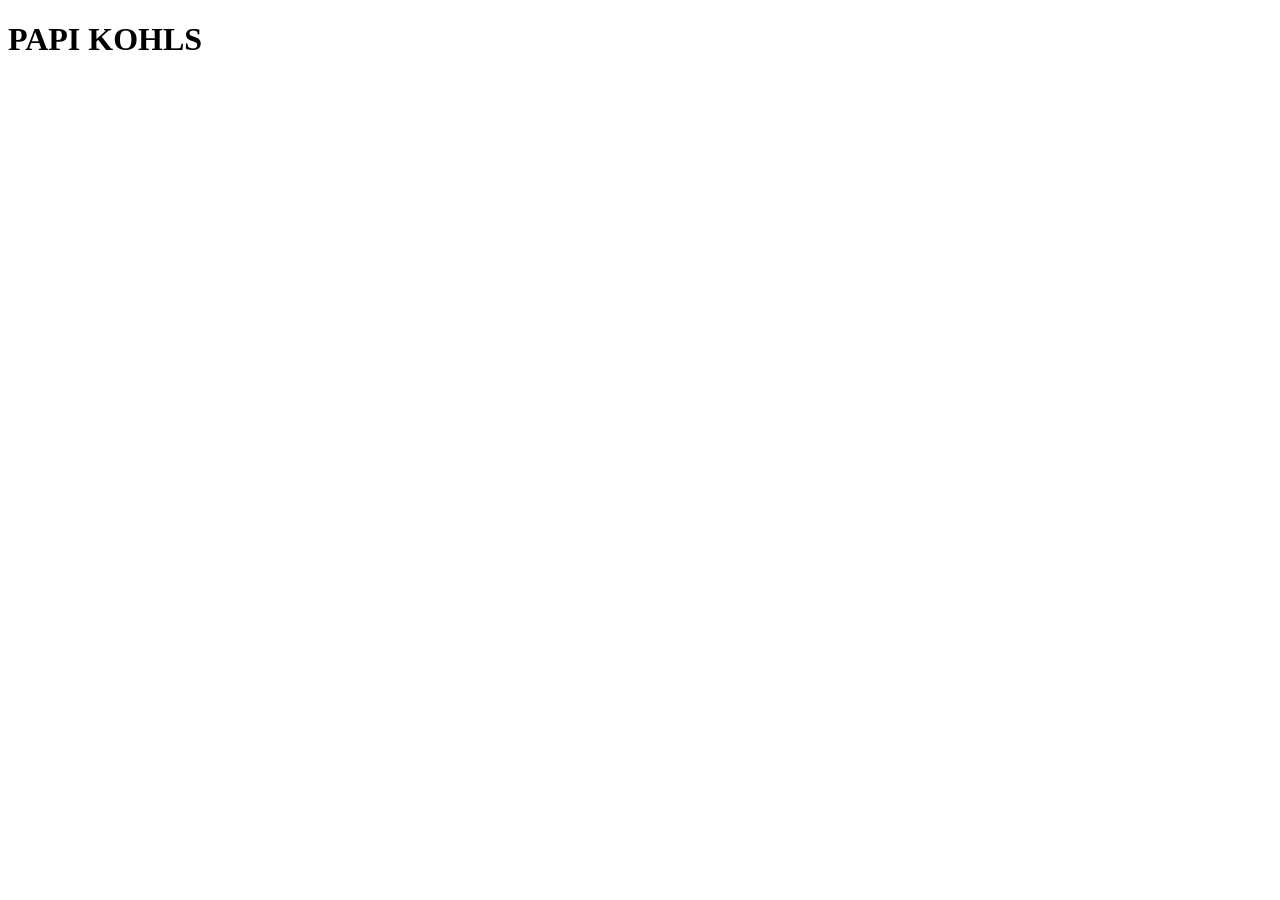
==== index.html @ eef126aa "prueba" ====
<!DOCTYPE html>
<html lang="en">
<head>
    <meta charset="UTF-8">
    <meta http-equiv="X-UA-Compatible" content="IE=edge">
    <meta name="viewport" content="width=device-width, initial-scale=1.0">
    <title>Document</title>
</head>
<body>
    <h1>PAPI KOHLS</h1>
</body>
</html>
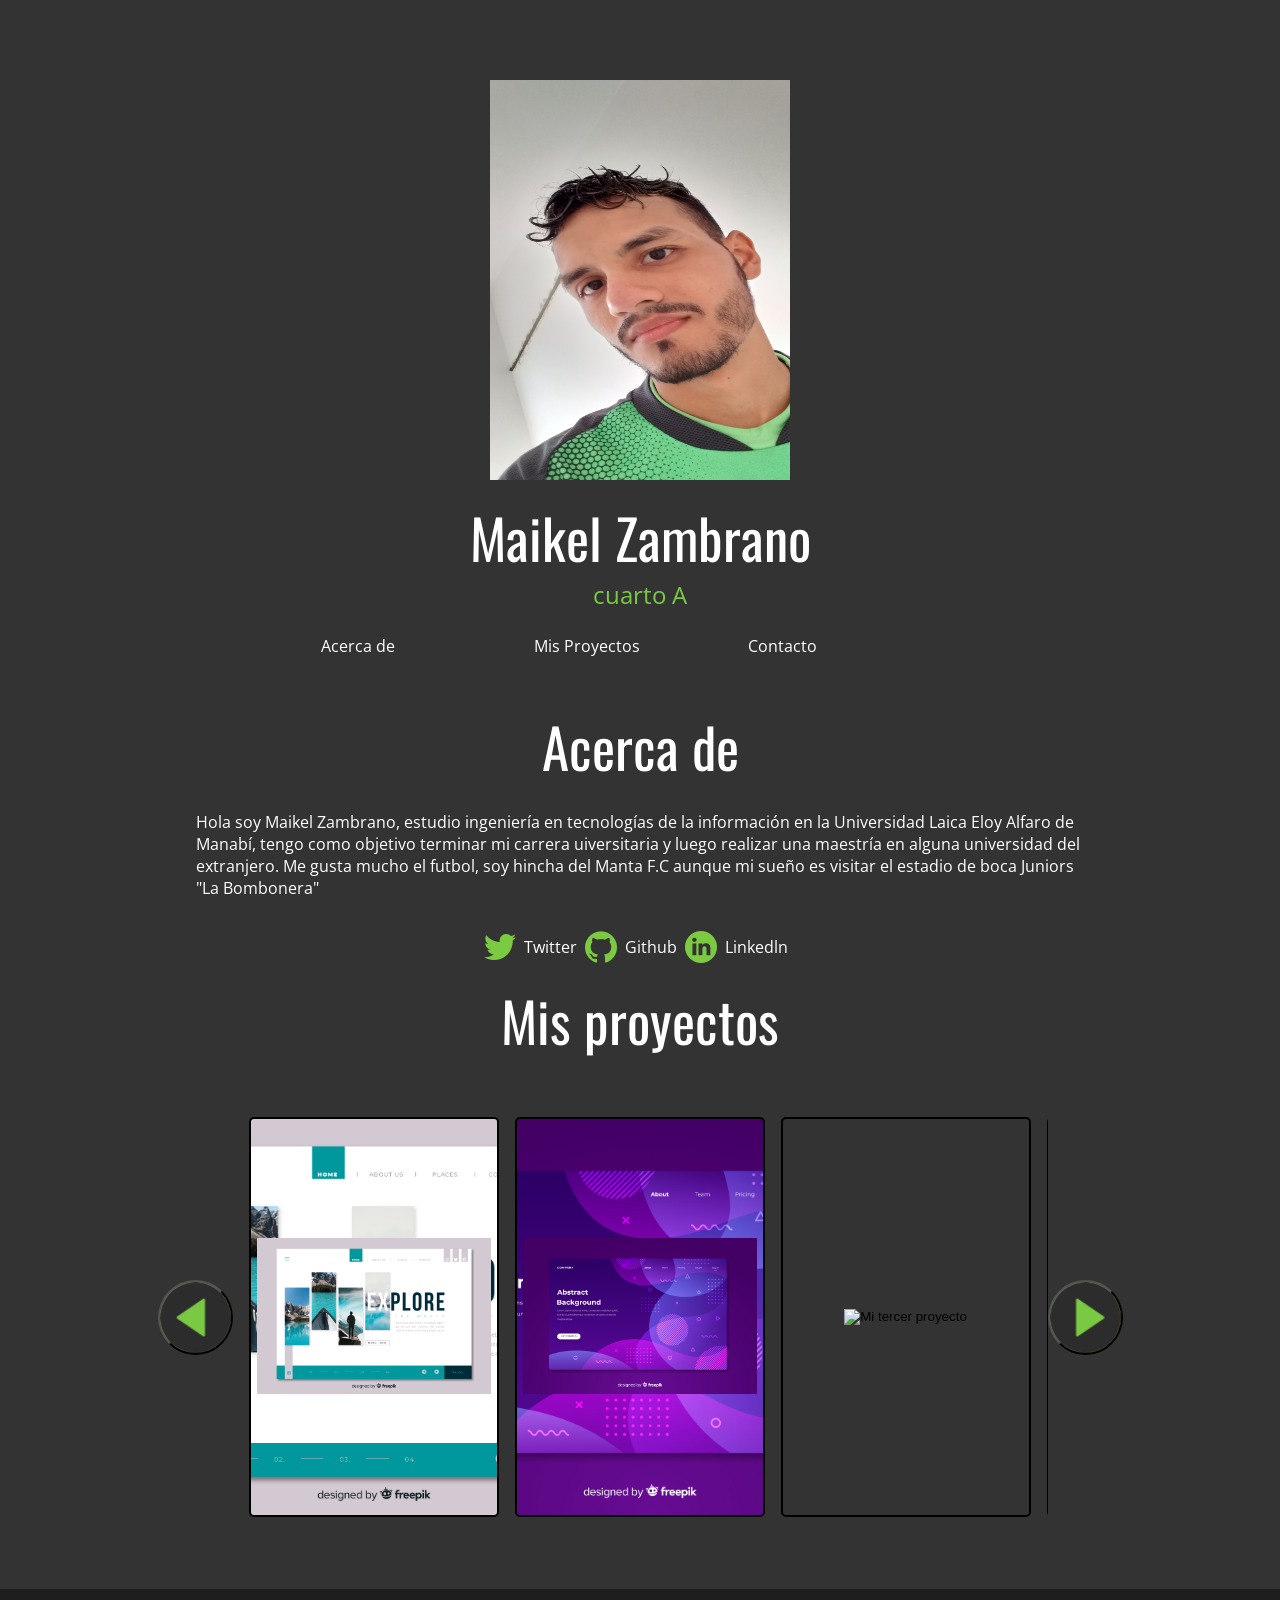
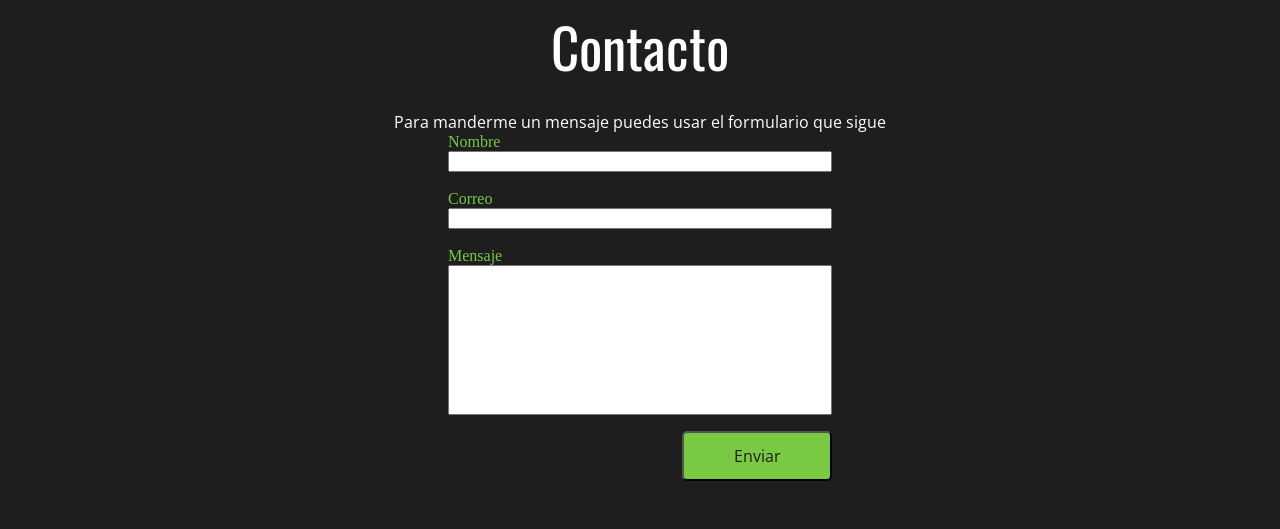
==== commit abe27e3f: "prueba2" ====
--- a/index.html
+++ b/index.html
@@ -1,12 +1,129 @@
 <!DOCTYPE html>
-<html lang="en">
-<head>
-    <meta charset="UTF-8">
-    <meta http-equiv="X-UA-Compatible" content="IE=edge">
-    <meta name="viewport" content="width=device-width, initial-scale=1.0">
-    <title>Document</title>
-</head>
-<body>
-    <h1>PAPI KOHLS</h1>
-</body>
-</html>+<html lang="es">
+  <head>
+    <meta charset="utf-8" />
+    <meta content="width=device-width, initial-scale=1" name="viewport" />
+    <title>Mi Portafolio</title>
+    <link href="styles.css" rel="stylesheet" />
+    <link
+      href="https://fonts.googleapis.com/css?family=Open+Sans|Oswald&display=swap"
+      rel="stylesheet"
+    />
+  </head>
+
+
+
+  <body>
+    <header>
+      <div class="img-portada"></div>
+    <img src="images/imagen-perfil.jpg" class="header-img" alt="fotografia del estudiante Maikel"></img>
+    <h1 class="header">Maikel Zambrano</h1>
+    <h2 class="subtitle">cuarto A</h2>
+    <nav class="navigation">
+      <ul class="nav-item">
+        <li><a href="#" Acerca de></a> Acerca de</li></ul>
+
+      <ul class="nav-item">
+        <li><a href="#"></a>Mis Proyectos</li></ul>
+
+      <ul class="nav-item">
+        <li><a href="#"></a>Contacto</li></ul>
+    </nav>
+</header>
+<main>
+  <section>
+    <h2 class="header">Acerca de</h2>
+    <p class="intro">
+      Hola soy Maikel Zambrano, estudio ingeniería en tecnologías de la información
+      en la Universidad Laica Eloy Alfaro de Manabí, tengo como objetivo terminar mi carrera 
+      uiversitaria y luego realizar una maestría en alguna universidad del extranjero.
+      Me gusta mucho el futbol, soy hincha del Manta F.C aunque mi sueño es visitar el estadio de 
+      boca Juniors "La Bombonera"
+      <ul class="social-media">
+        <li>
+          <a href="https://twitter.com" target="_blank"
+            ><img src="images/twitter.png" alt="Twitter de nombreEstudiante"/>
+            <p class="social-link-text">Twitter</p>
+          </a>
+        </li>
+        <li>
+          <a href="https://github.com/" target="_blank">
+          <img src="images/github-logo.png" alt="Github"/>
+          <p class="social-link-text">Github</p>
+          </a>
+          </li>
+        <li>
+          <a href="https://www.linkedin.com" target="_blank"
+            ><img src="images/linkedin.png" alt="linkedin del estudiante"/>
+            <p class="social-link-text">Linkedln</p>
+          </a>
+        </li>
+      </ul>
+    </p>
+</section>
+<section>
+  <h2 class="header">Mis proyectos</h2>
+    <div class="carousel">
+      <button class="arrow arrow-left" aria-label="boton hacia atras"></button>
+      <div class="window">
+        <ul class="project-container">
+          <li class="project1-container"><button class="project1 project"><img
+          src="images/project1.png" class="project-img" alt="Mi primer
+          proyecto"></button></li>
+          <li class="project2-container"><button class="project2 project"><img
+          src="images/project2.png" class="project-img" alt="Mi segundo
+          proyecto"></button></li>
+          <li class="project3-container"><button class="project3 project"><img
+          src="images/project3.png" class="project-img" alt="Mi tercer
+          proyecto"></button></li>
+          <li class="project4-container" aria-hidden="true"><button class="project4
+          project" tabindex="-1"><img src="images/project4.png" class="project-img"
+          alt="Mi cuarto proyecto"></button></li>
+          <li class="project5-container" aria-hidden="true"><button
+          class="project5 project" tabindex="-1"><img src="images/project5.png"
+          class="project-img" alt="Mi quito proyecto"></button></li>
+          
+          
+        <!-- <li class="project4-container"><button class="project4 project"><img
+            src="images/project4.png" class="project-img" alt="Mi cuarto
+            proyecto"></button></li>
+            <li class="project5-container"><button class="project5 project"><img
+              src="images/project5.png" class="project-img" alt="Mi quinto
+              proyecto"></button></li>--> 
+          </ul>
+        </div> 
+      <button class="arrow arrow-right" aria-label="boton hacia adelante"></button>
+      </div>
+   </section>
+  </main>
+
+  <footer class="contact-section">
+    <h2 class="header">Contacto</h2>
+    <p class="intro">Para manderme un mensaje puedes usar el formulario que
+    sigue</p>
+    <form class="form-container">
+    <label class="form-label">Nombre</label><input type="text" arialabel="
+    nombre" id="name" />
+    <span id="name-error" aria-live="assertive"></span>
+    <br />
+    <label class="form-label">Correo</label><input type="text" arialabel="
+    correo" /> <br />
+    <label class="message-input">Mensaje<input type="text" /> <br
+    /></label>
+    <button class="send-button">Enviar</button>
+    </form>
+    </footer>
+
+    <div class="notification" aria-live="assertive">El formulario fue enviado sin errores</div>
+    <div class="modal-container">
+      <div class="modal">
+      <h2 class="header" id="modal-header" tabindex="0">Ejemplo de un
+      proyecto mio</h2>
+      <img src="images/project1.png" class="modal-project-image"
+      alt="pantallazo del proyecto"/>
+      <button class="modal-button">Cerrar</button>
+      </div>
+      </div>
+
+    <script src="index.js" type="text/javascript"></script>
+  </body>
--- a/styles.css
+++ b/styles.css
@@ -0,0 +1,369 @@
+/* css reset */
+html {
+  box-sizing: border-box;
+  font-size: 16px;
+}
+
+*,
+*:before,
+*:after {
+  box-sizing: inherit;
+}
+
+body,
+h1,
+h2,
+h3,
+h4,
+h5,
+h6,
+p,
+ol,
+ul {
+  margin: 0;
+  padding: 0;
+  font-weight: normal;
+  color: var(--blanco);
+}
+
+ol,
+ul {
+  list-style: none;
+}
+
+img {
+  max-width: 100%;
+  height: auto;
+}
+
+/*--- end of reset ----*/
+
+:root {
+  --blanco: white;
+  --gris-medio: #333333;
+  --gris-oscuro: #1e1e1e;
+  --main-font: "Oswald", sans-serif;
+  --secondary-font: "Open Sans", sans-serif;
+  --shadow: rgba(0, 0, 0, 0.75);
+  --verde: #7ac943;
+}
+
+body, header, section   {
+  align-items: center;
+  background-color: var(--gris-medio);
+  display: flex;
+  flex-direction: column;
+  width: 100%;
+}
+
+.header {
+  color: var(--blanco);
+  font-family: var(--main-font);
+  font-size: 55px;
+  margin-top: 16px;
+  
+}
+
+.subtitle {
+  color: var(--verde);
+  font-family: var(--secondary-font);
+  font-size: 24px;
+}
+
+.header-img {
+/* background:  url(./images/imagen-perfil.jpg);
+   border-radius: 50%;
+border: 1px solid var(--gris-oscuro);
+  box-shadow: 8px 16px 32px 0px var(--shadow);*/
+  height: 400px;
+  margin-top: 80px;
+  width: 300px;
+ 
+  
+}
+
+
+
+nav {
+  width: 100%;
+}
+
+.navigation {
+  color: var(--blanco);
+  cursor: pointer;
+ display: flex;
+  justify-content: space-around;
+  margin: 24px 0;
+  width: 50%;
+ 
+  
+}
+
+.nav-item {
+  align-items: center;
+  border-radius: 5px;
+ /* display: flex;*/
+  font-family: var(--secondary-font);
+  height: 30px;
+  justify-content: center;
+  width: 33%;
+}
+
+.nav-item:hover {
+  background-color: var(--verde);
+  cursor: pointer;
+}
+.nav-item:hover a{
+  color: var(--gris-oscuro);
+}
+.form-label{
+  color: var(--verde);
+}
+.intro {
+  margin: 24px 196px 0;
+  font-family: var(--secondary-font);
+  color: var(--blanco);
+  }
+
+.social-media {
+  align-items: center;
+  display: flex;
+  justify-content: space-around;
+  margin: 32px auto 0;
+  /* width: 20%; */
+  }
+  .social-media li a {
+    align-items: center;
+    display: flex;
+    color: var(--blanco);
+    font-family: var(--secondary-font);
+    text-decoration: none;
+    }
+    .social-link-text {
+    padding-right: 8px;
+    padding-left: 8px;
+    }
+   /*esta parte no estaba en la guia de estudio*/
+    .social-media li :focus-within{
+      border: 5px solid var(--gris-oscuro);
+outline: 3px solid var(--verde)
+    }
+    
+    .nav-item:focus-within {
+      background-color: var(--verde);
+      }
+      .nav-item a:focus {
+      outline: none;
+      color: var(--gris-oscuro);
+      }
+ 
+      
+.carousel {
+  align-items: center;
+  display: flex;
+  margin: 48px 0 64px;
+}
+
+.window {
+  overflow: hidden;
+  width: 815px;
+  padding: 8px;
+}
+project-container button {
+  background: none;
+  border: none;
+  padding: 0;
+  }
+  .project-container button:focus-within {
+  outline: 3px solid var(--verde);
+  }
+.project-container {
+  left: 0;
+  position: relative;
+  width: 1500px;
+  display:inline-flex;
+}
+
+.project {
+  border-radius: 5px;
+  border: 2px solid #000;
+  display: inline-block;
+  height: 400px;
+  margin: 0 8px;
+  transition: all 0.2s ease-in-out;
+  width: 250px;
+}
+
+.project:hover {
+  cursor: pointer;
+  transform: scale(1.1);
+}
+
+.project1 {
+  background: center / cover no-repeat url(./images/project1.png);
+}
+
+.project2 {
+  background: center / cover no-repeat url(./images/project2.png);
+}
+
+.project3 {
+  background: center / cover no-repeat url(./images/project3.png);
+}
+
+.project4 {
+  background: center / cover no-repeat url(./images/project4.png);
+}
+
+.project5 {
+  background: center / cover no-repeat url(./images/project5.png);
+}
+.arrow:focus{
+  outline: 3px solid var(--verde);
+  }
+.arrow {
+  height: 75px;
+  transition: all 0.2s ease-in-out;
+  width: 75px;
+}
+
+.arrow:hover {
+  transform: scale(1.1);
+}
+
+.arrow-left {
+  background: center / contain no-repeat url(./images/play-button-left.png);
+  background-color: var(--verde);
+  border-radius: 50%;
+}
+
+.arrow-right {
+  background: center / contain no-repeat url(./images/play-button-right.png);
+  background-color: var(--verde);
+  border-radius: 50%;
+}
+
+.contact-section {
+  align-items: center;
+  background-color: var(--gris-oscuro);
+  display: flex;
+  flex-direction: column;
+  width: 100%;
+}
+
+.form-container {
+  display: flex;
+  flex-direction: column;
+  width: 30%;
+}
+
+.message-input input {
+  height: 150px;
+  margin-bottom: 16px;
+  
+}
+.message-input{
+  color: var(--verde);
+}
+.social-media input{
+  height: 150px;
+  margin-bottom: 16px;
+}
+input {
+  /*outline: none;*/
+  width: 100%;
+}
+input:focus{
+  outline: 3px solid var(--verde);
+  padding: 8px;
+  }
+.send-button, .modal-button {
+  align-items: center;
+background-color: var(--verde);
+border-radius: 5px;
+color: var(--gris-oscuro);
+font-family: var(--secondary-font);
+display: flex;
+height: 50px;
+justify-content: center;
+margin-bottom: 48px;
+width: 150px;
+margin-left: auto;
+font-size: 16px;
+cursor: pointer;
+}
+
+.send-button:focus,
+.modal-button:focus {
+border: 5px solid var(--gris-oscuro);
+outline: 3px solid var(--verde)
+}
+#modal-header{
+  outline: 3px solid var(--verde);
+  }
+  .modal {
+    align-items: center;
+    background-color: var(--gris-oscuro);
+    border-radius: 5px;
+    border: 2px solid #000;
+    display: flex;
+    flex-direction: column;
+    height: 600px;
+    justify-content: center;
+    position: fixed;
+    top: 5%;
+    width: 700px;
+padding:56px
+}
+
+
+.notification {
+  align-items: center;
+  background-color: var(--verde);
+  border-radius: 5px;
+  box-shadow: 8px 16px 32px 0px var(--shadow);
+  color: var(--blanco);
+  display: none;
+  font-family: var(--secondary-font);
+  height: 50px;
+  justify-content: center;
+  position: fixed;
+  right: 24px;
+  top: 24px;
+  width: 300px;
+}
+
+.modal-container {
+  align-items: center;
+  background-color: rgba(000, 000, 000, 0.2);
+  display: none;
+  height: 100vh;
+  justify-content: center;
+  position: fixed;
+  width: 100vw;
+}
+
+.modal {
+  align-items: center;
+  background-color: var(--gris-oscuro);
+  border-radius: 5px;
+  border: 2px solid #000;
+  display: flex;
+  flex-direction: column;
+  height: 600px;
+  justify-content: center;
+  position: fixed;
+  top: 5%;
+  width: 700px;
+padding:56px
+}
+
+.modal-project-image {
+  background: center / cover no-repeat url(./images/project1.png);
+  border-radius: 5px;
+  border: 2px solid #000;
+  height: 400px;
+  margin: 16px;
+  width: 550px;
+}
+
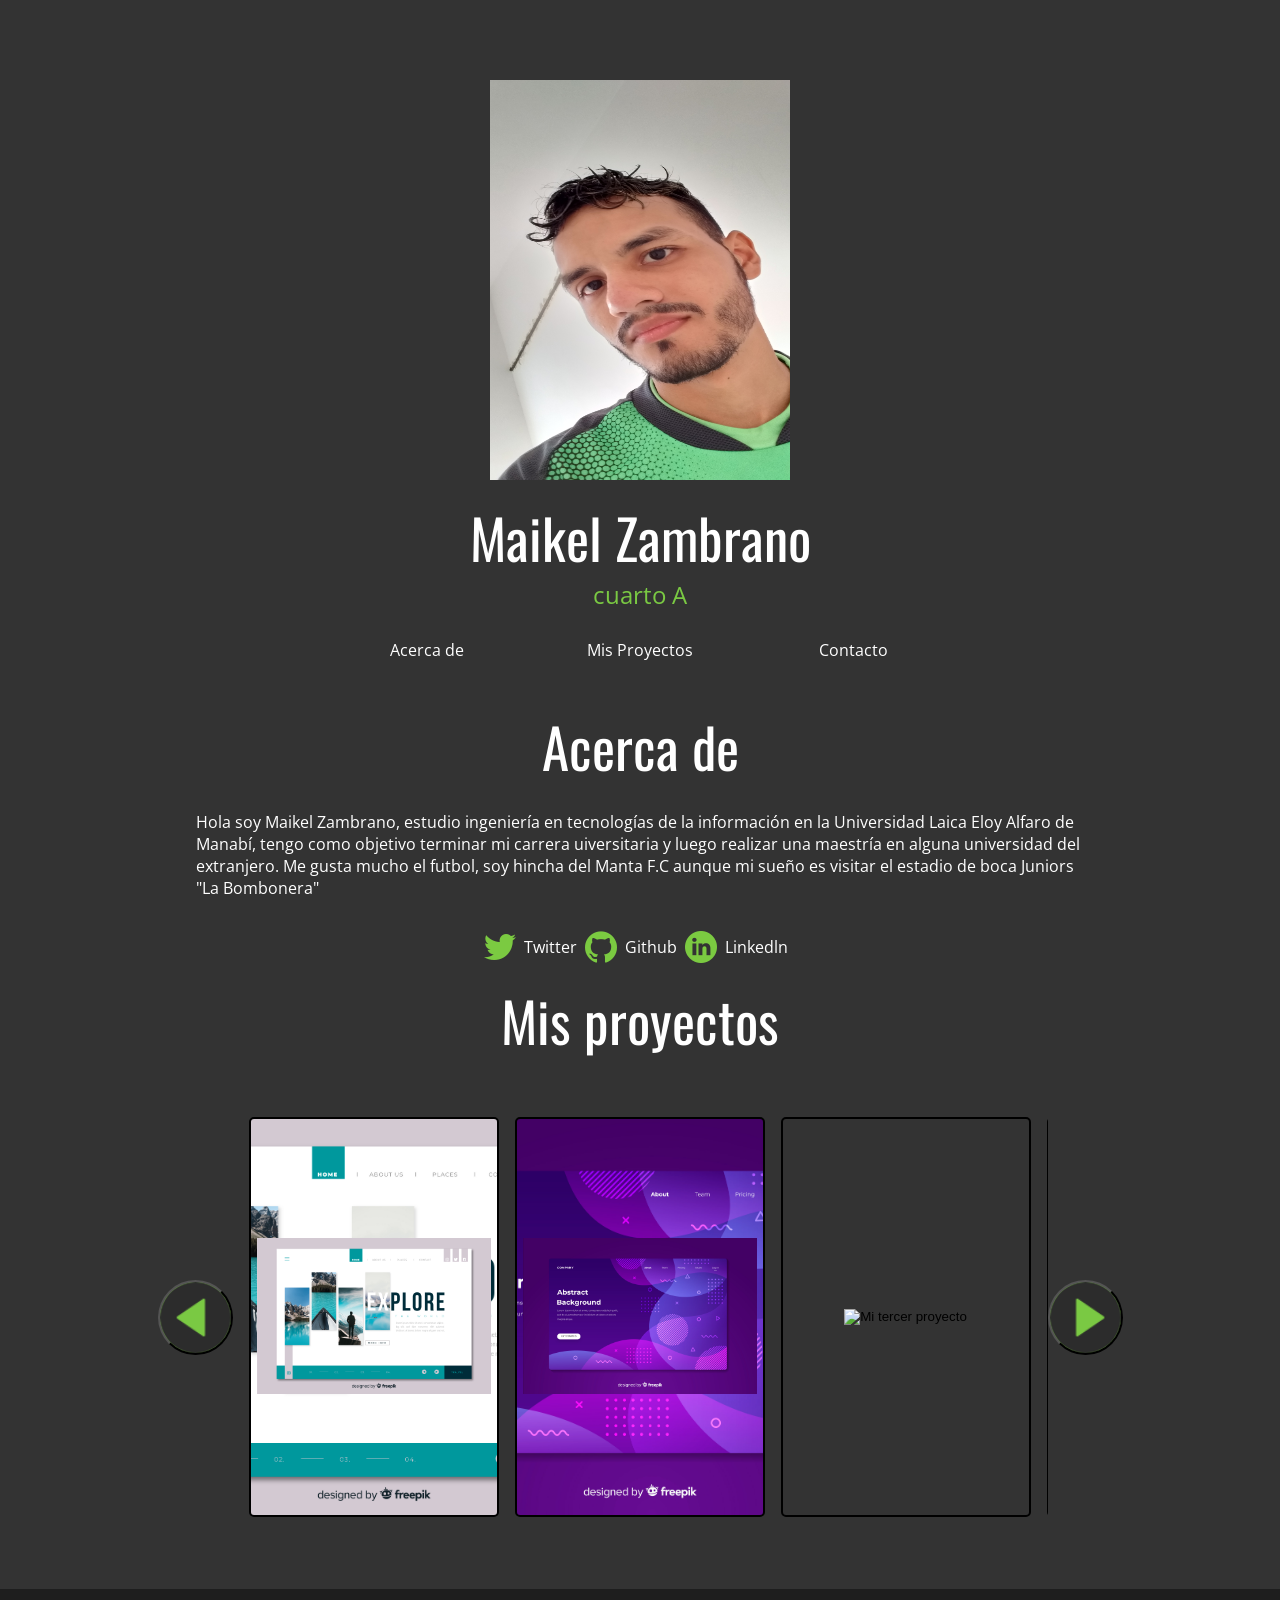
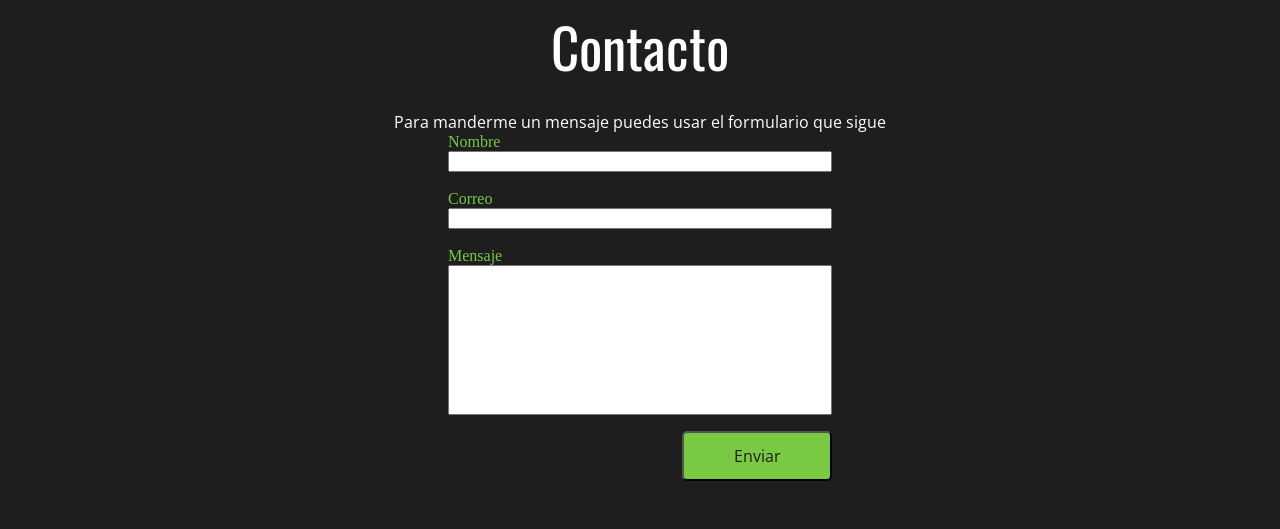
==== commit 8398d25b: "cambio en el index" ====
--- a/index.html
+++ b/index.html
@@ -21,18 +21,18 @@
     <h2 class="subtitle">cuarto A</h2>
     <nav class="navigation">
       <ul class="nav-item">
-        <li><a href="#" Acerca de></a> Acerca de</li></ul>
+        <li><a href="#Acerca" ></a> Acerca de</li></ul>
 
       <ul class="nav-item">
-        <li><a href="#"></a>Mis Proyectos</li></ul>
+        <li><a href="proyectos"></a>Mis Proyectos</li></ul>
 
       <ul class="nav-item">
         <li><a href="#"></a>Contacto</li></ul>
     </nav>
 </header>
 <main>
-  <section>
-    <h2 class="header">Acerca de</h2>
+  <section >
+    <h2 class="header" id="Acerca">Acerca de</h2>
     <p class="intro">
       Hola soy Maikel Zambrano, estudio ingeniería en tecnologías de la información
       en la Universidad Laica Eloy Alfaro de Manabí, tengo como objetivo terminar mi carrera 
@@ -61,7 +61,7 @@
       </ul>
     </p>
 </section>
-<section>
+<section id="proyectos">
   <h2 class="header">Mis proyectos</h2>
     <div class="carousel">
       <button class="arrow arrow-left" aria-label="boton hacia atras"></button>
@@ -82,14 +82,6 @@
           <li class="project5-container" aria-hidden="true"><button
           class="project5 project" tabindex="-1"><img src="images/project5.png"
           class="project-img" alt="Mi quito proyecto"></button></li>
-          
-          
-        <!-- <li class="project4-container"><button class="project4 project"><img
-            src="images/project4.png" class="project-img" alt="Mi cuarto
-            proyecto"></button></li>
-            <li class="project5-container"><button class="project5 project"><img
-              src="images/project5.png" class="project-img" alt="Mi quinto
-              proyecto"></button></li>--> 
           </ul>
         </div> 
       <button class="arrow arrow-right" aria-label="boton hacia adelante"></button>
@@ -119,8 +111,9 @@
       <div class="modal">
       <h2 class="header" id="modal-header" tabindex="0">Ejemplo de un
       proyecto mio</h2>
-      <img src="images/project1.png" class="modal-project-image"
-      alt="pantallazo del proyecto"/>
+      <div class="imagen-carrusel">
+      <img src="" class="modal-project-image"
+      alt="pantallazo del proyecto"/></div>
       <button class="modal-button">Cerrar</button>
       </div>
       </div>
--- a/styles.css
+++ b/styles.css
@@ -102,7 +102,7 @@
 .nav-item {
   align-items: center;
   border-radius: 5px;
- /* display: flex;*/
+  display: flex;
   font-family: var(--secondary-font);
   height: 30px;
   justify-content: center;
